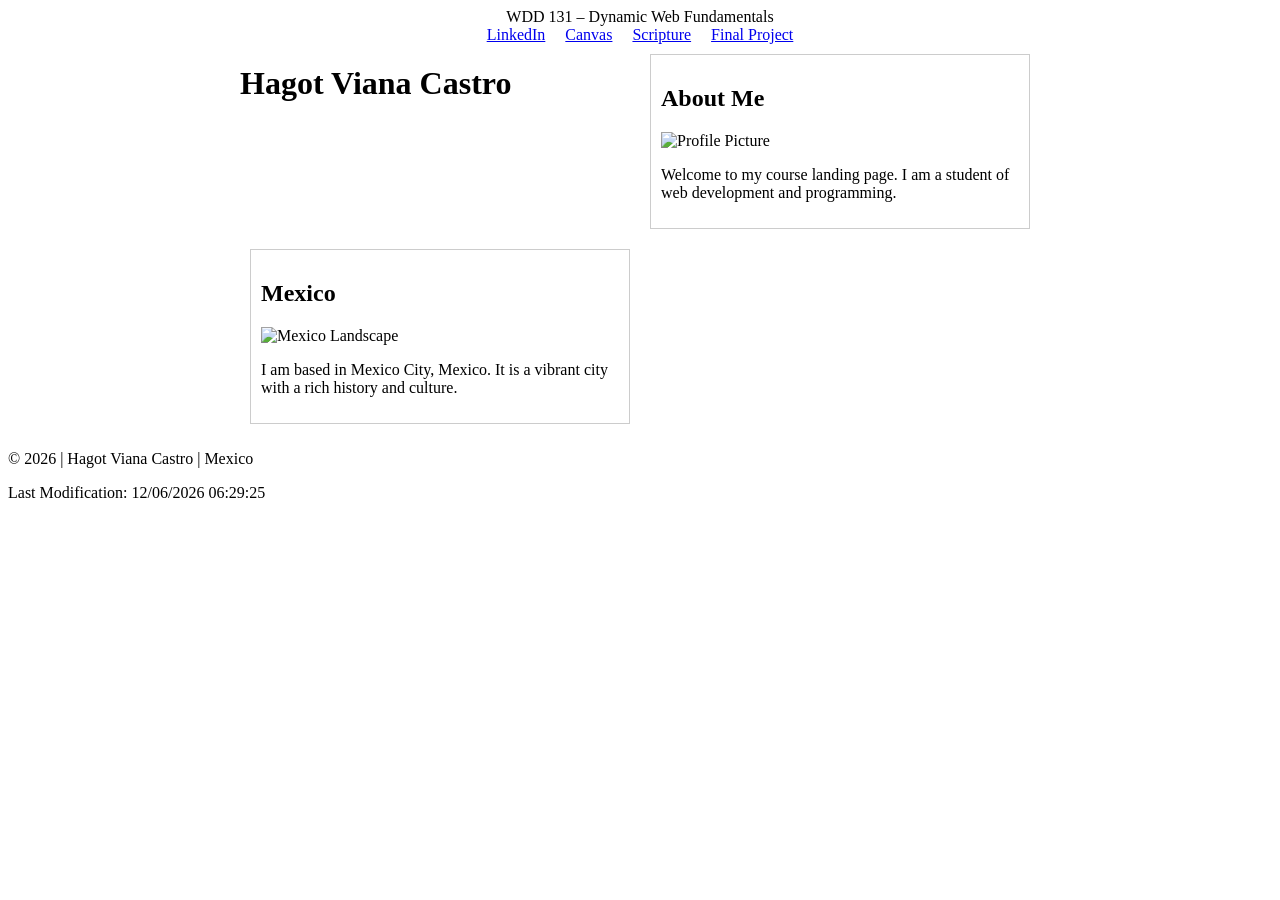
==== index.html @ 3ad0b0cc "end" ====
<!DOCTYPE html>
<html lang="en">
<head>
    <meta charset="UTF-8">
    <meta name="viewport" content="width=device-width, initial-scale=1.0">
    <title>WDD 131 – Dynamic Web Fundamentals – Hagot Viana Castro</title>
    <meta name="description" content="WDD 131 – Dynamic Web Fundamentals. Hagot Viana Castro. A portfolio site covering web development, HTML, CSS, and JavaScript.">
    <meta name="author" content="Hagot Viana Castro">
    <link rel="stylesheet" href="styles/base.css">
    <script src="scripts/getdates.js" defer></script>
</head>
<body>
    <header>
        <span id="course-title">WDD 131 – Dynamic Web Fundamentals</span>
        <nav>
            <a href="https://www.linkedin.com/">LinkedIn</a>
            <a href="https://byupw.instructure.com/">Canvas</a>
            <a href="https://www.churchofjesuschrist.org/study/scriptures/bofm/1-ne/3?lang=eng&id=p7#p7">Scripture</a>
            <a href="#">Final Project</a>
        </nav>
    </header>

    <main>
        <h1>Hagot Viana Castro</h1>
        <section class="card">
            <h2>About Me</h2>
            <img src="images/placeholder.jpg" alt="Profile Picture">
            <p>Welcome to my course landing page. I am a student of web development and programming.</p>
        </section>
        <section class="card">
            <h2>Mexico</h2>
            <img src="images/mexico.jpg" alt="Mexico Landscape">
            <p>I am based in Mexico City, Mexico. It is a vibrant city with a rich history and culture.</p>
        </section>
    </main>

    <footer>
        <p>&copy; <span id="currentyear"></span> | Hagot Viana Castro | Mexico</p>
        <p id="lastModified"></p>
    </footer>
</body>
</html>
---- styles/base.css ----
#course-title {
    display: block;
    text-align: center;
}

nav {
    display: flex;
    justify-content: center;
    gap: 20px;
}

main {
    display: grid;
    grid-template-columns: 1fr 1fr;
    max-width: 800px;
    margin: 0 auto;
}

.card {
    border: 1px solid #ccc;
    padding: 10px;
    margin: 10px;
}
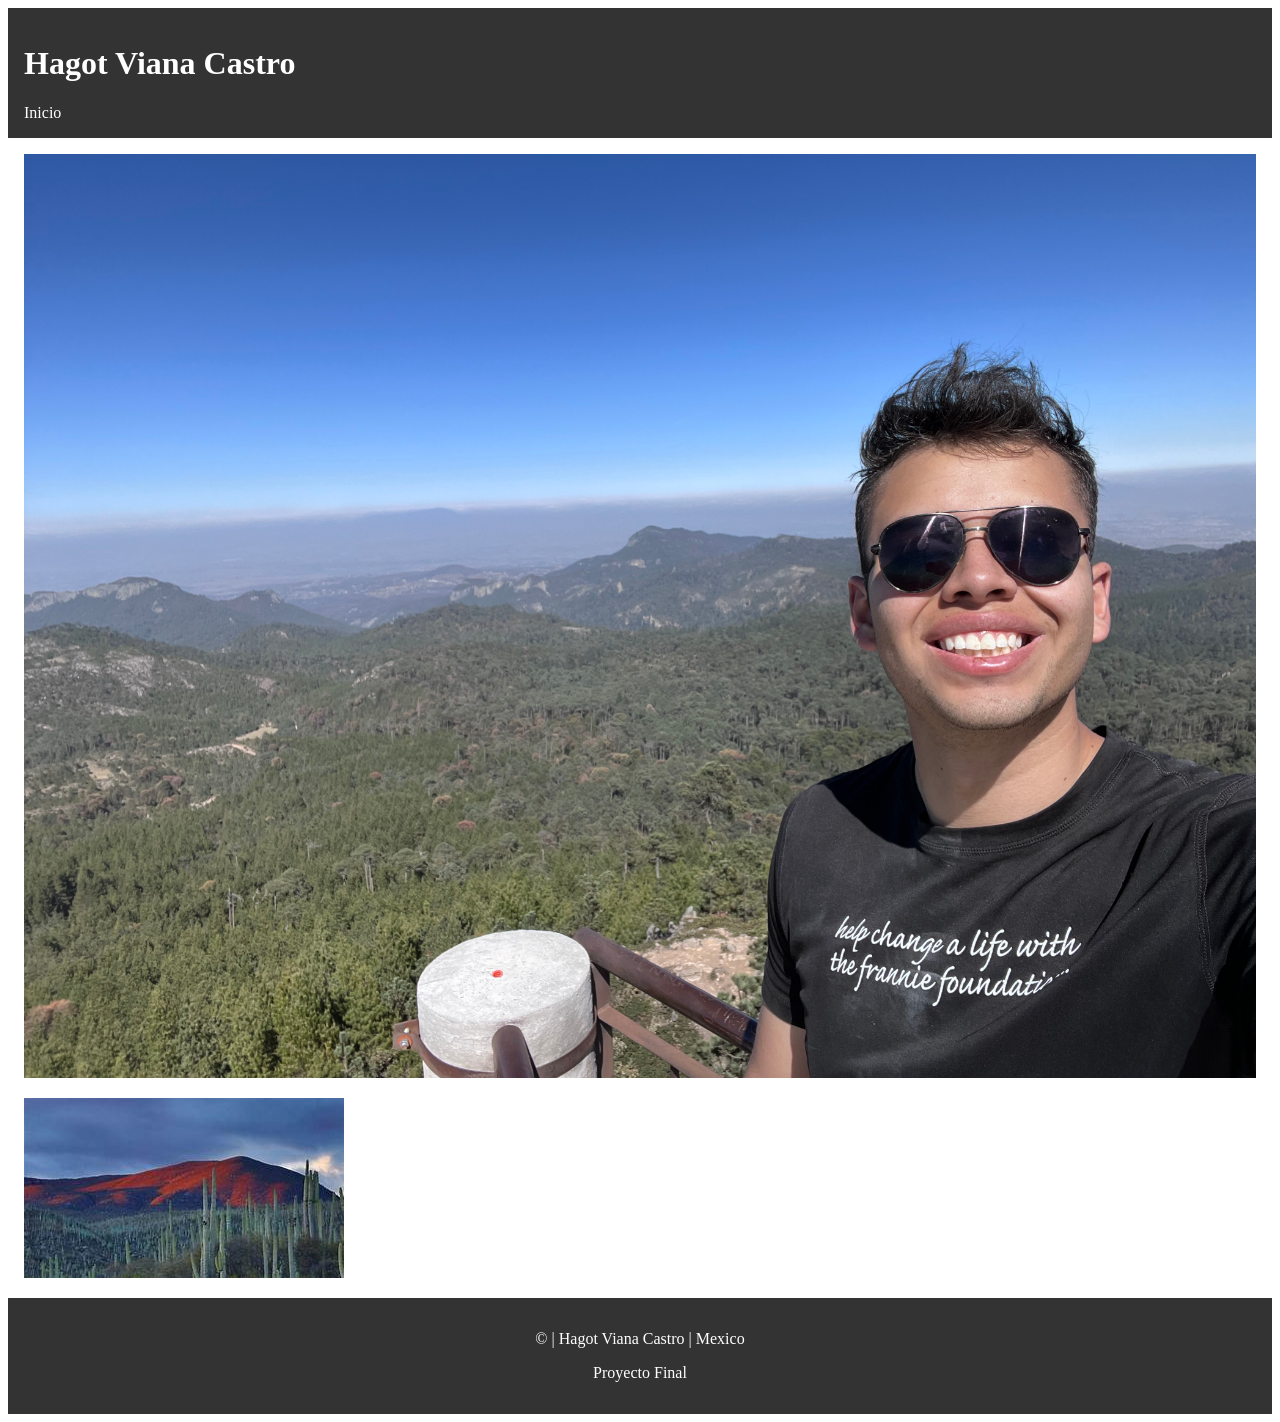
==== commit ef594884: "photos" ====
--- a/index.html
+++ b/index.html
@@ -1,42 +1,41 @@
 <!DOCTYPE html>
-<html lang="en">
+<html lang="es">
 <head>
     <meta charset="UTF-8">
     <meta name="viewport" content="width=device-width, initial-scale=1.0">
-    <title>WDD 131 – Dynamic Web Fundamentals – Hagot Viana Castro</title>
-    <meta name="description" content="WDD 131 – Dynamic Web Fundamentals. Hagot Viana Castro. A portfolio site covering web development, HTML, CSS, and JavaScript.">
-    <meta name="author" content="Hagot Viana Castro">
+    <title>Hagot Viana Castro - Proyecto</title>
+    
+    <!-- Google Fonts requeridas -->
+    <link rel="preconnect" href="https://fonts.googleapis.com">
+    <link rel="preconnect" href="https://fonts.gstatic.com" crossorigin>
+    <link href="https://fonts.googleapis.com/css2?family=Roboto&display=swap" rel="stylesheet">
+
+    <!-- Enlace a CSS -->
     <link rel="stylesheet" href="styles/base.css">
-    <script src="scripts/getdates.js" defer></script>
 </head>
 <body>
+
     <header>
-        <span id="course-title">WDD 131 – Dynamic Web Fundamentals</span>
+        <h1>Hagot Viana Castro</h1>
         <nav>
-            <a href="https://www.linkedin.com/">LinkedIn</a>
-            <a href="https://byupw.instructure.com/">Canvas</a>
-            <a href="https://www.churchofjesuschrist.org/study/scriptures/bofm/1-ne/3?lang=eng&id=p7#p7">Scripture</a>
-            <a href="#">Final Project</a>
+            <a href="#">Inicio</a>
         </nav>
     </header>
 
     <main>
-        <h1>Hagot Viana Castro</h1>
         <section class="card">
-            <h2>About Me</h2>
             <img src="images/placeholder.jpg" alt="Profile Picture">
-            <p>Welcome to my course landing page. I am a student of web development and programming.</p>
         </section>
+        
         <section class="card">
-            <h2>Mexico</h2>
             <img src="images/mexico.jpg" alt="Mexico Landscape">
-            <p>I am based in Mexico City, Mexico. It is a vibrant city with a rich history and culture.</p>
         </section>
     </main>
 
     <footer>
-        <p>&copy; <span id="currentyear"></span> | Hagot Viana Castro | Mexico</p>
-        <p id="lastModified"></p>
+        <p><span>&copy; | Hagot Viana Castro | Mexico</span></p>
+        <p>Proyecto Final</p>
     </footer>
+
 </body>
 </html>
--- a/styles/base.css
+++ b/styles/base.css
@@ -1,23 +1,37 @@
-#course-title {
-    display: block;
+header {
+    background-color: #333;
+    color: white;
+    padding: 1rem;
+}
+
+main {
+    display: grid;
+    gap: 1rem;
+    padding: 1rem;
+}
+
+footer {
+    background-color: #333;
+    color: white;
+    padding: 1rem;
     text-align: center;
 }
 
 nav {
     display: flex;
-    justify-content: center;
-    gap: 20px;
+    gap: 10px;
 }
 
-main {
-    display: grid;
-    grid-template-columns: 1fr 1fr;
-    max-width: 800px;
-    margin: 0 auto;
+a {
+    color: white;
+    text-decoration: none;
 }
 
-.card {
-    border: 1px solid #ccc;
-    padding: 10px;
-    margin: 10px;
+a:hover {
+    color: orange;
+    text-decoration: underline;
+}
+
+img {
+    max-width: 100%;
 }
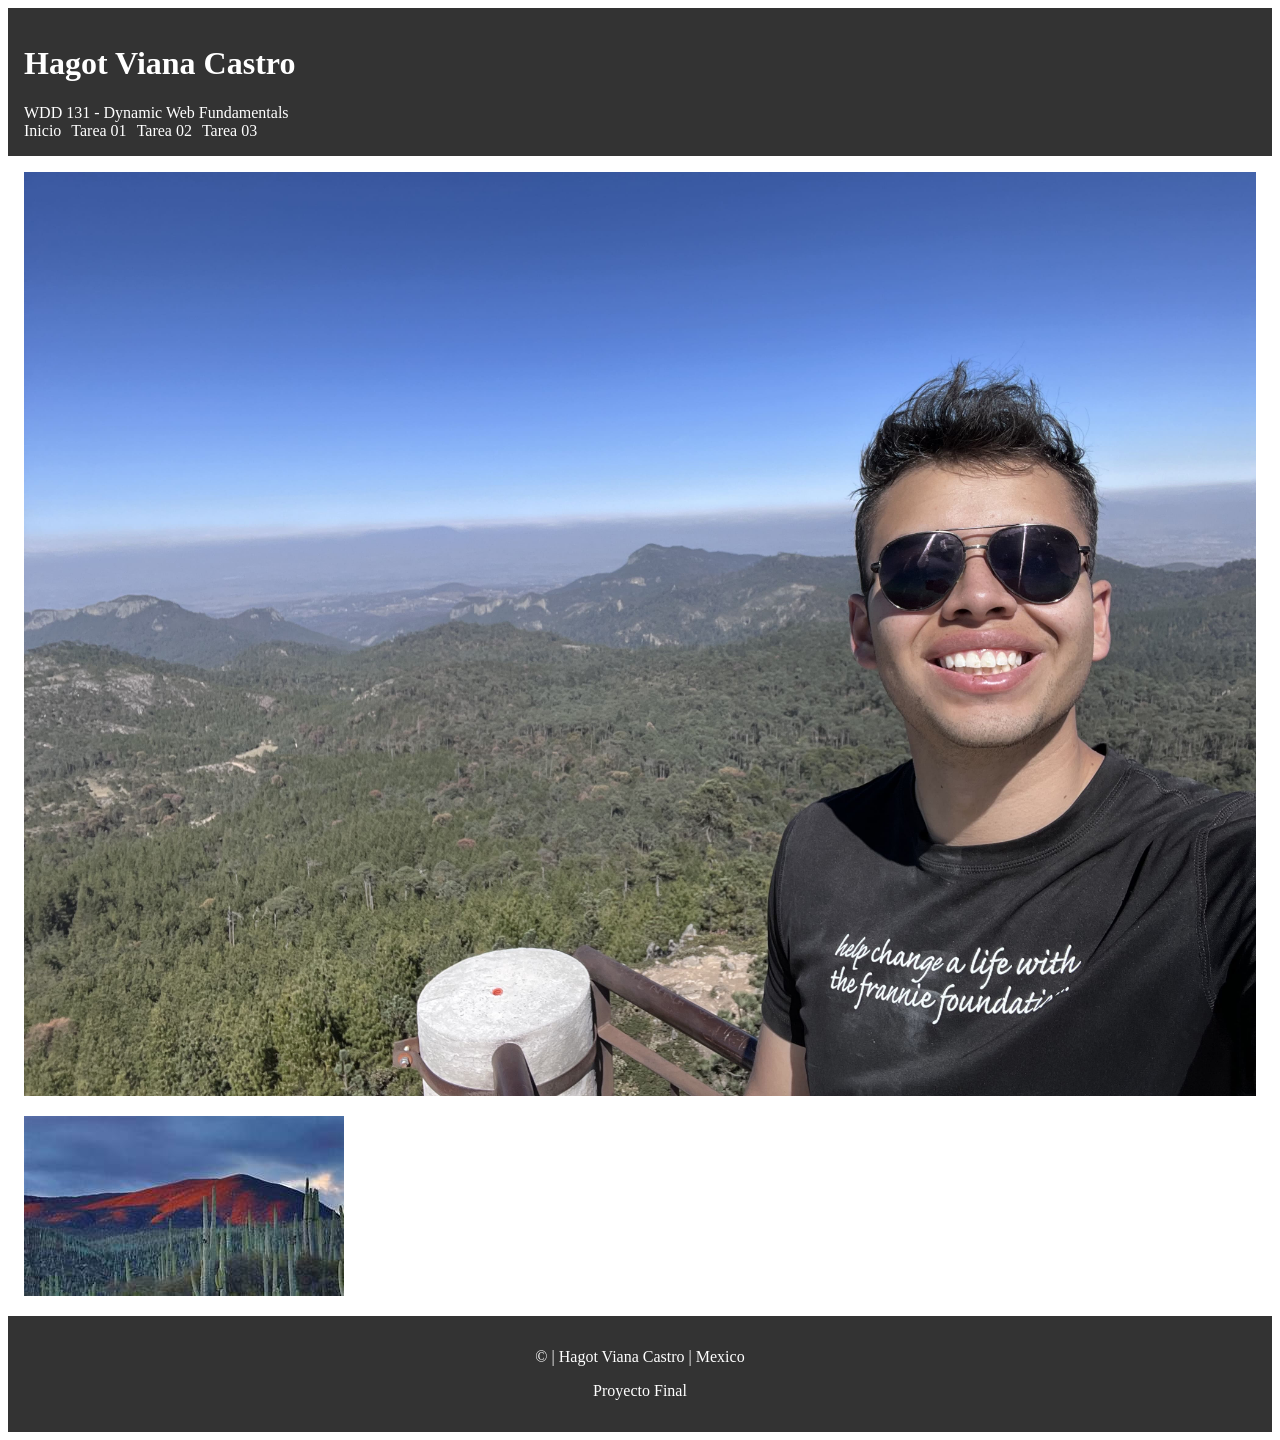
==== commit d630dc1a: "f" ====
--- a/index.html
+++ b/index.html
@@ -3,22 +3,30 @@
 <head>
     <meta charset="UTF-8">
     <meta name="viewport" content="width=device-width, initial-scale=1.0">
-    <title>Hagot Viana Castro - Proyecto</title>
+    <meta name="description" content="Página de inicio para la clase WDD 131 de Hagot Viana Castro">
+    <meta name="author" content="Hagot Viana Castro">
     
-    <!-- Google Fonts requeridas -->
+    <title>WDD 131 | Dynamic Web Fundamentals | Hagot Viana Castro</title>
+    
+    <!-- Google Fonts -->
     <link rel="preconnect" href="https://fonts.googleapis.com">
     <link rel="preconnect" href="https://fonts.gstatic.com" crossorigin>
     <link href="https://fonts.googleapis.com/css2?family=Roboto&display=swap" rel="stylesheet">
 
-    <!-- Enlace a CSS -->
     <link rel="stylesheet" href="styles/base.css">
+    <!-- Archivo JS requerido -->
+    <script src="scripts/getdates.js" defer></script>
 </head>
 <body>
 
     <header>
         <h1>Hagot Viana Castro</h1>
+        <span id="course-title">WDD 131 - Dynamic Web Fundamentals</span>
         <nav>
             <a href="#">Inicio</a>
+            <a href="#">Tarea 01</a>
+            <a href="#">Tarea 02</a>
+            <a href="#">Tarea 03</a>
         </nav>
     </header>
 
@@ -38,4 +46,4 @@
     </footer>
 
 </body>
-</html>
+</html>
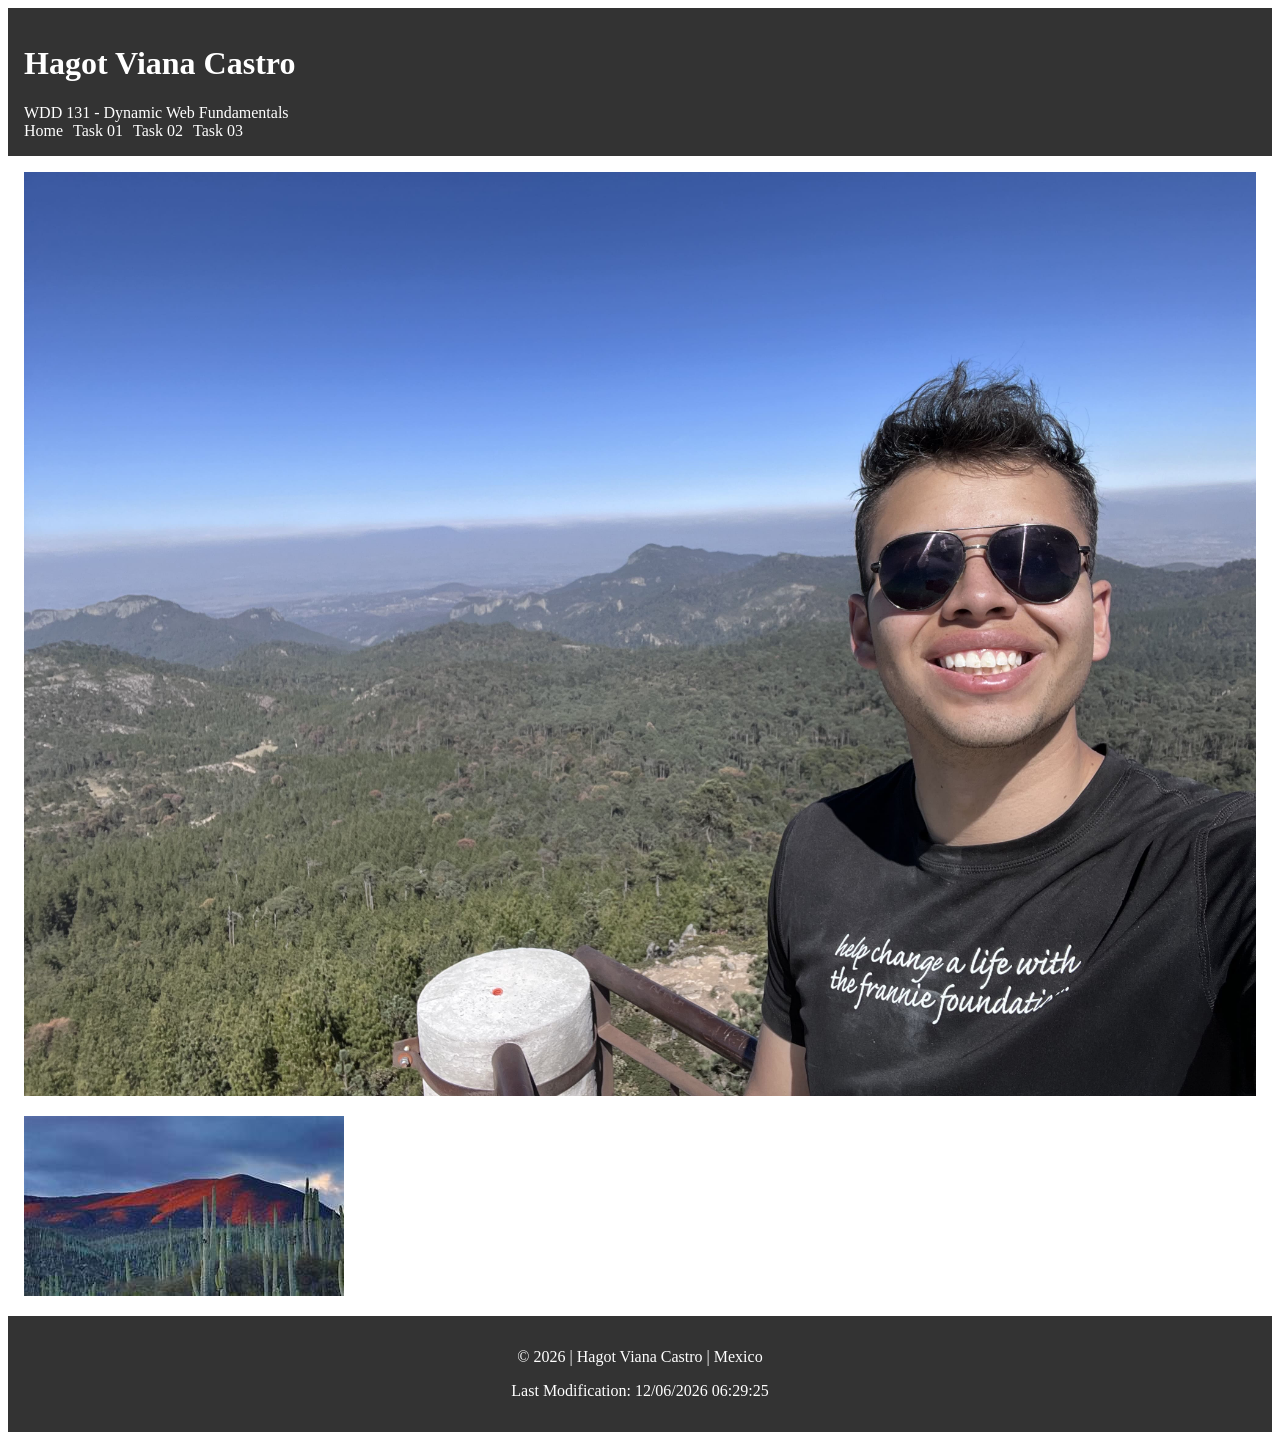
==== commit b749f56a: "g" ====
--- a/index.html
+++ b/index.html
@@ -1,20 +1,18 @@
 <!DOCTYPE html>
-<html lang="es">
+<html lang="en">
 <head>
     <meta charset="UTF-8">
     <meta name="viewport" content="width=device-width, initial-scale=1.0">
-    <meta name="description" content="Página de inicio para la clase WDD 131 de Hagot Viana Castro">
+    <meta name="description" content="Homepage for WDD 131 - Dynamic Web Fundamentals course, created by Hagot Viana Castro.">
     <meta name="author" content="Hagot Viana Castro">
     
-    <title>WDD 131 | Dynamic Web Fundamentals | Hagot Viana Castro</title>
+    <title>WDD 131 - Dynamic Web Fundamentals | Hagot Viana Castro</title>
     
-    <!-- Google Fonts -->
     <link rel="preconnect" href="https://fonts.googleapis.com">
     <link rel="preconnect" href="https://fonts.gstatic.com" crossorigin>
     <link href="https://fonts.googleapis.com/css2?family=Roboto&display=swap" rel="stylesheet">
 
     <link rel="stylesheet" href="styles/base.css">
-    <!-- Archivo JS requerido -->
     <script src="scripts/getdates.js" defer></script>
 </head>
 <body>
@@ -23,10 +21,10 @@
         <h1>Hagot Viana Castro</h1>
         <span id="course-title">WDD 131 - Dynamic Web Fundamentals</span>
         <nav>
-            <a href="#">Inicio</a>
-            <a href="#">Tarea 01</a>
-            <a href="#">Tarea 02</a>
-            <a href="#">Tarea 03</a>
+            <a href="#">Home</a>
+            <a href="#">Task 01</a>
+            <a href="#">Task 02</a>
+            <a href="#">Task 03</a>
         </nav>
     </header>
 
@@ -41,8 +39,8 @@
     </main>
 
     <footer>
-        <p><span>&copy; | Hagot Viana Castro | Mexico</span></p>
-        <p>Proyecto Final</p>
+        <p>&copy; <span id="currentyear"></span> | Hagot Viana Castro | Mexico</p>
+        <p id="lastModified"></p>
     </footer>
 
 </body>
--- a/styles/base.css
+++ b/styles/base.css
@@ -34,4 +34,4 @@
 
 img {
     max-width: 100%;
-}+}
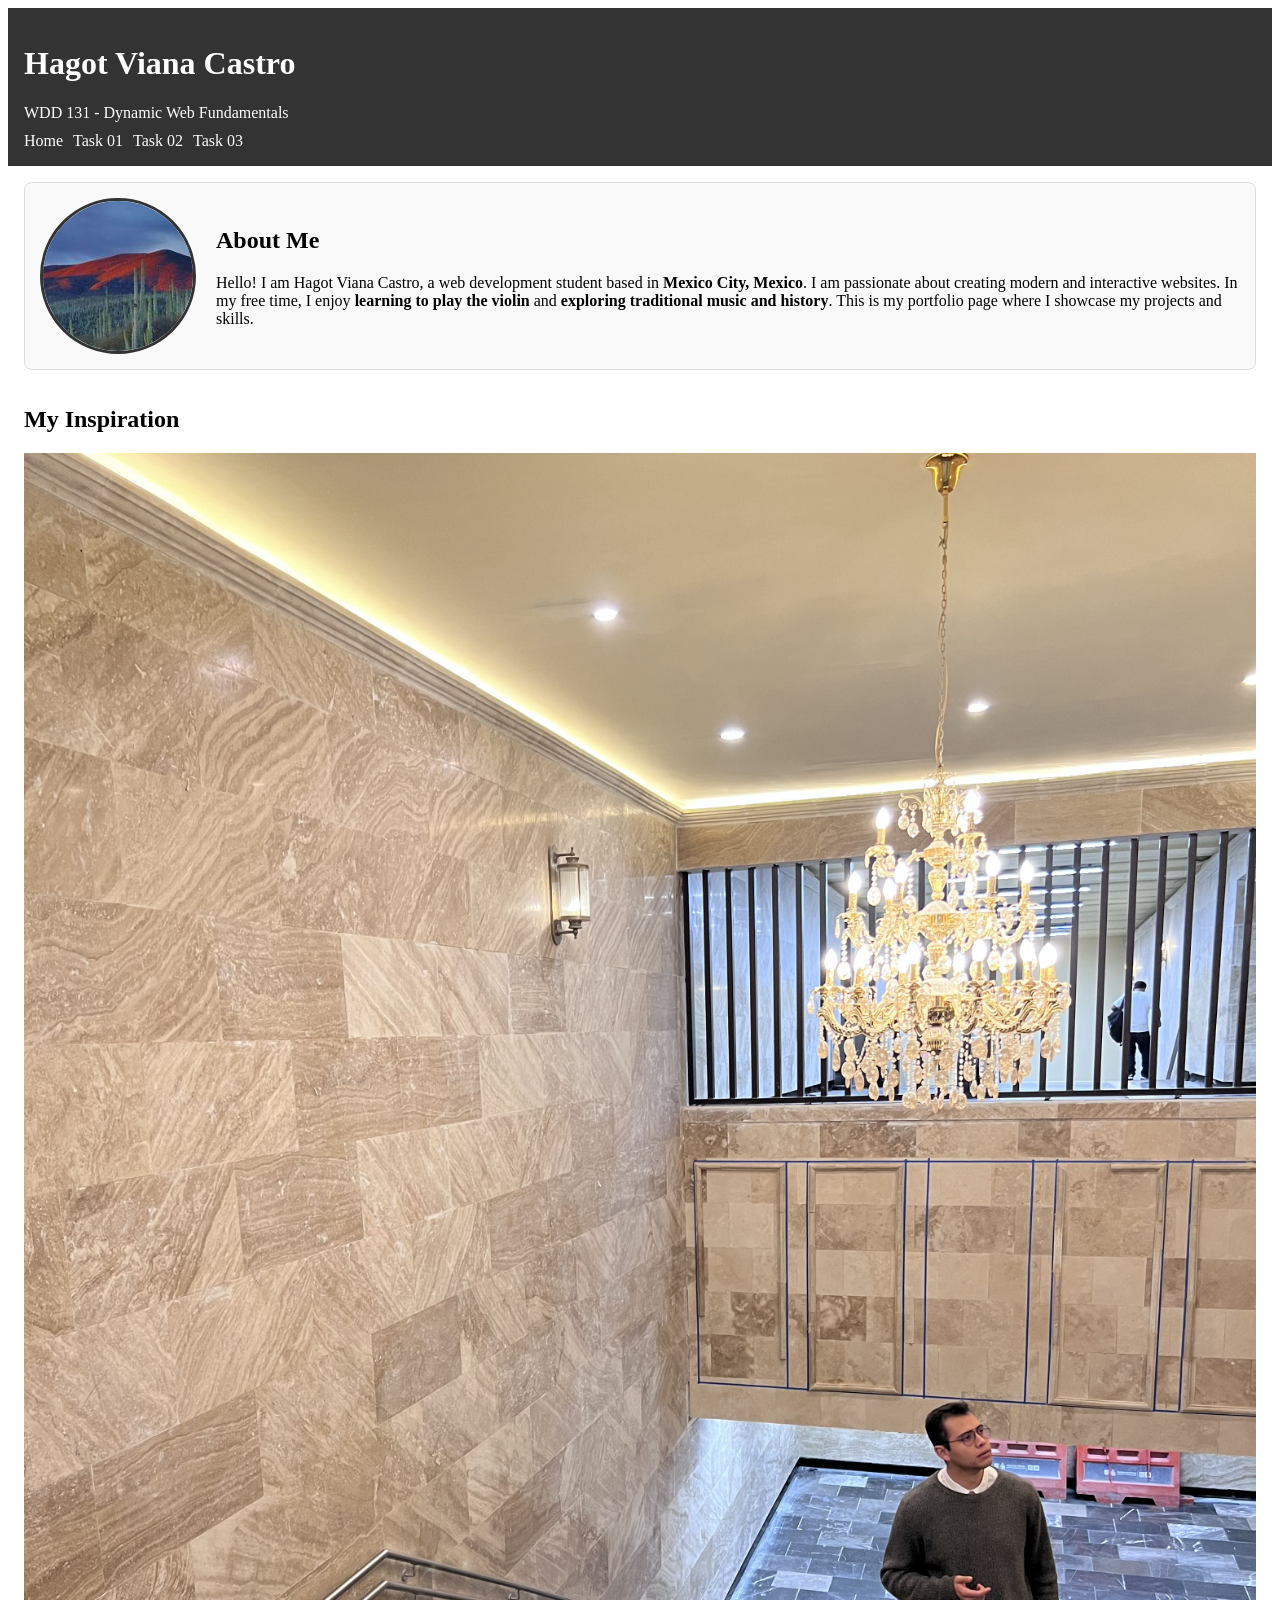
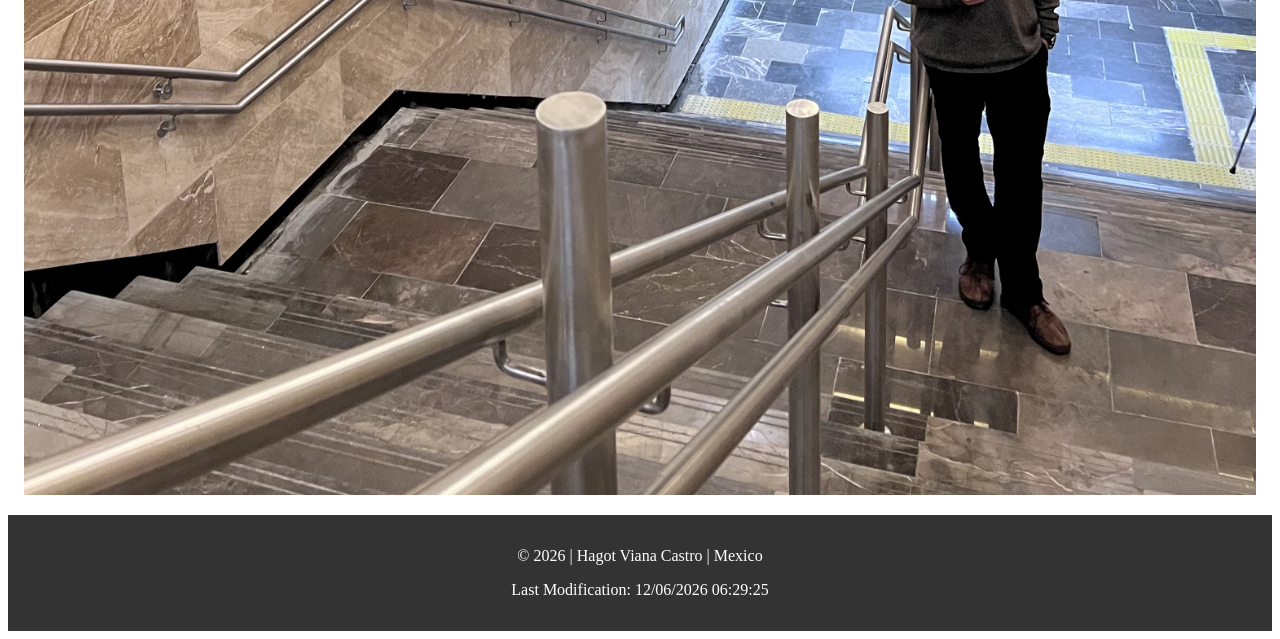
==== commit 38fd82ca: "h" ====
--- a/index.html
+++ b/index.html
@@ -29,12 +29,18 @@
     </header>
 
     <main>
-        <section class="card">
-            <img src="images/placeholder.jpg" alt="Profile Picture">
+        <!-- Perfil profesional actualizado -->
+        <section class="card profile-card">
+            <img src="images/mexico.jpg" alt="Hagot Viana Castro" class="profile-img-small">
+            <div class="profile-text">
+                <h2>About Me</h2>
+                <p>Hello! I am Hagot Viana Castro, a web development student based in <strong>Mexico City, Mexico</strong>. I am passionate about creating modern and interactive websites. In my free time, I enjoy <strong>learning to play the violin</strong> and <strong>exploring traditional music and history</strong>. This is my portfolio page where I showcase my projects and skills.</p>
+            </div>
         </section>
         
         <section class="card">
-            <img src="images/mexico.jpg" alt="Mexico Landscape">
+            <h2>My Inspiration</h2>
+            <img src="images/placeholder.jpg" alt="Mexico Landscape">
         </section>
     </main>
 
--- a/styles/base.css
+++ b/styles/base.css
@@ -10,6 +10,24 @@
     padding: 1rem;
 }
 
+.profile-card {
+    display: flex;
+    align-items: center;
+    gap: 20px;
+    background-color: #f9f9f9;
+    padding: 15px;
+    border-radius: 8px;
+    border: 1px solid #ddd;
+}
+
+.profile-img-small {
+    width: 150px;
+    height: 150px;
+    object-fit: cover;
+    border-radius: 50%; 
+    border: 3px solid #333;
+}
+
 footer {
     background-color: #333;
     color: white;
@@ -20,6 +38,7 @@
 nav {
     display: flex;
     gap: 10px;
+    margin-top: 10px;
 }
 
 a {
@@ -34,4 +53,4 @@
 
 img {
     max-width: 100%;
-}
+}
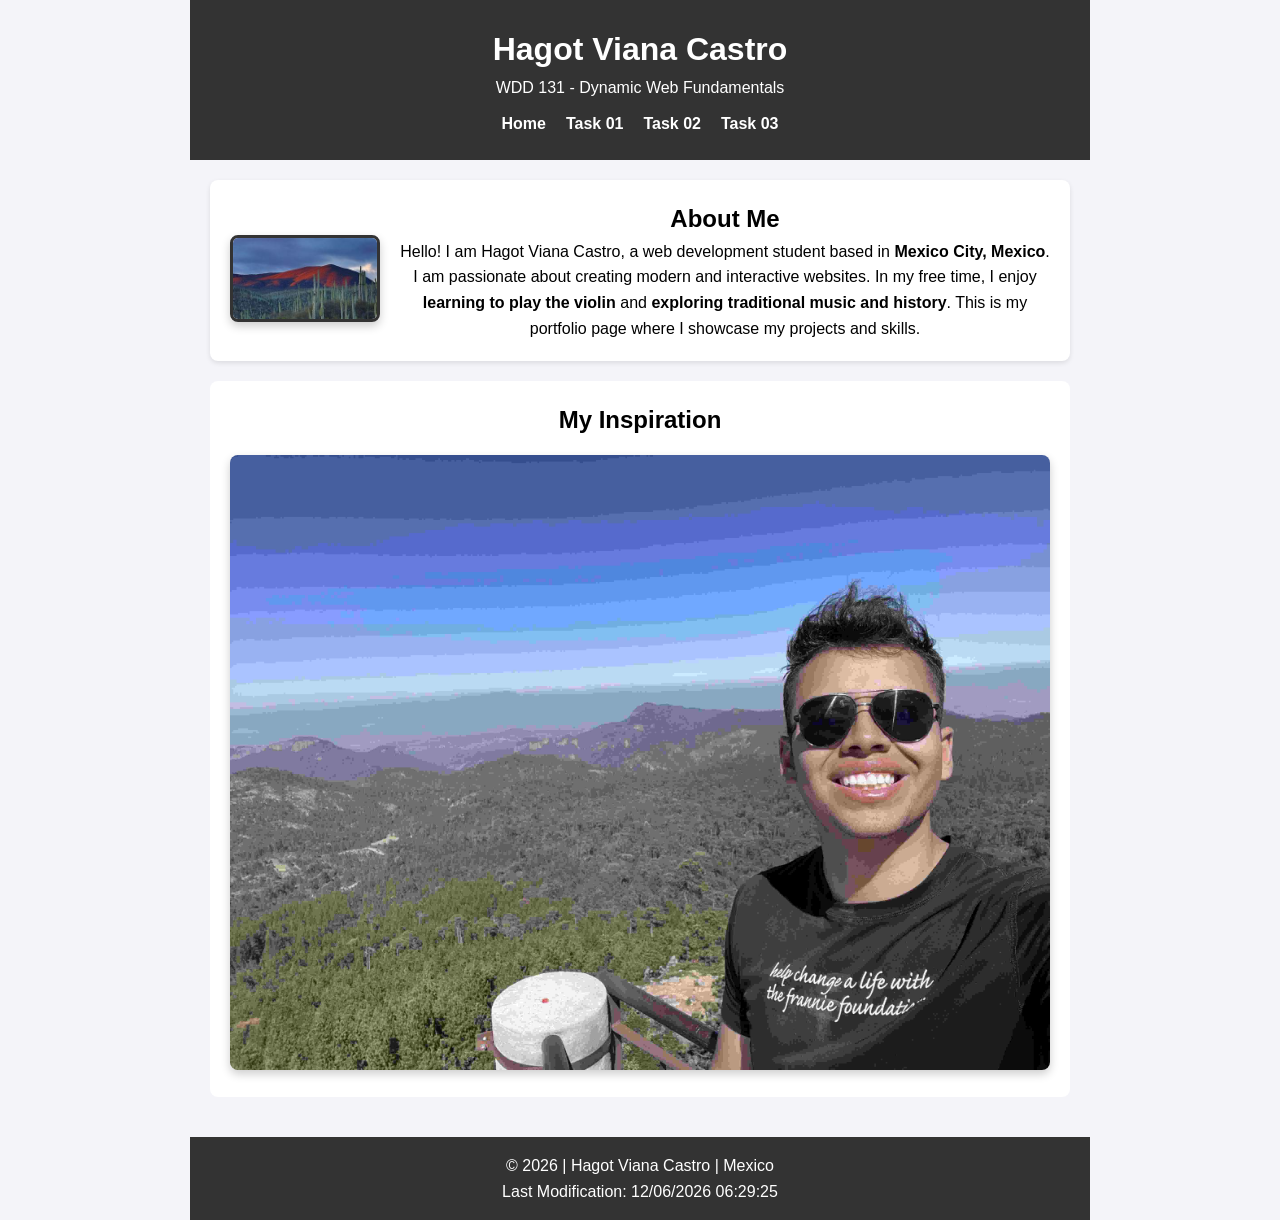
==== commit 5f269a97: "f" ====
--- a/index.html
+++ b/index.html
@@ -19,17 +19,15 @@
 
     <header>
         <h1>Hagot Viana Castro</h1>
-        <span id="course-title">WDD 131 - Dynamic Web Fundamentals</span>
+        <p id="course-title">WDD 131 - Dynamic Web Fundamentals</p>
         <nav>
-            <a href="#">Home</a>
+            <a href="index.html">Home</a>
             <a href="#">Task 01</a>
-            <a href="#">Task 02</a>
-            <a href="#">Task 03</a>
+            <a href="temples.html">Task 02</a> <a href="#">Task 03</a>
         </nav>
     </header>
 
     <main>
-        <!-- Perfil profesional actualizado -->
         <section class="card profile-card">
             <img src="images/mexico.jpg" alt="Hagot Viana Castro" class="profile-img-small">
             <div class="profile-text">
--- a/styles/base.css
+++ b/styles/base.css
@@ -1,31 +1,67 @@
+* { margin: 0; padding: 0; box-sizing: border-box; }
+
+body {
+    font-family: 'Segoe UI', sans-serif;
+    line-height: 1.6;
+    background-color: #f4f4f9;
+    max-width: 900px;
+    margin: 0 auto;
+}
+
 header {
     background-color: #333;
     color: white;
-    padding: 1rem;
+    padding: 1.5rem;
+    text-align: center;
 }
+
+nav {
+    display: flex;
+    justify-content: center;
+    gap: 20px;
+    margin-top: 10px;
+}
+
+a { color: white; text-decoration: none; font-weight: bold; }
+a:hover { color: orange; }
 
 main {
     display: grid;
-    gap: 1rem;
-    padding: 1rem;
+    gap: 20px;
+    padding: 20px;
 }
 
 .profile-card {
     display: flex;
     align-items: center;
     gap: 20px;
-    background-color: #f9f9f9;
-    padding: 15px;
+    background-color: white;
+    padding: 20px;
     border-radius: 8px;
-    border: 1px solid #ddd;
+    box-shadow: 0 2px 5px rgba(0,0,0,0.1);
 }
 
 .profile-img-small {
     width: 150px;
     height: 150px;
     object-fit: cover;
-    border-radius: 50%; 
+    border-radius: 50%;
     border: 3px solid #333;
+}
+
+.card {
+    background: white;
+    padding: 20px;
+    border-radius: 8px;
+    text-align: center;
+}
+
+.card img {
+    max-width: 100%;
+    height: auto;
+    border-radius: 8px;
+    margin-top: 15px;
+    box-shadow: 0 4px 10px rgba(0,0,0,0.2);
 }
 
 footer {
@@ -33,24 +69,5 @@
     color: white;
     padding: 1rem;
     text-align: center;
-}
-
-nav {
-    display: flex;
-    gap: 10px;
-    margin-top: 10px;
-}
-
-a {
-    color: white;
-    text-decoration: none;
-}
-
-a:hover {
-    color: orange;
-    text-decoration: underline;
-}
-
-img {
-    max-width: 100%;
+    margin-top: 20px;
 }
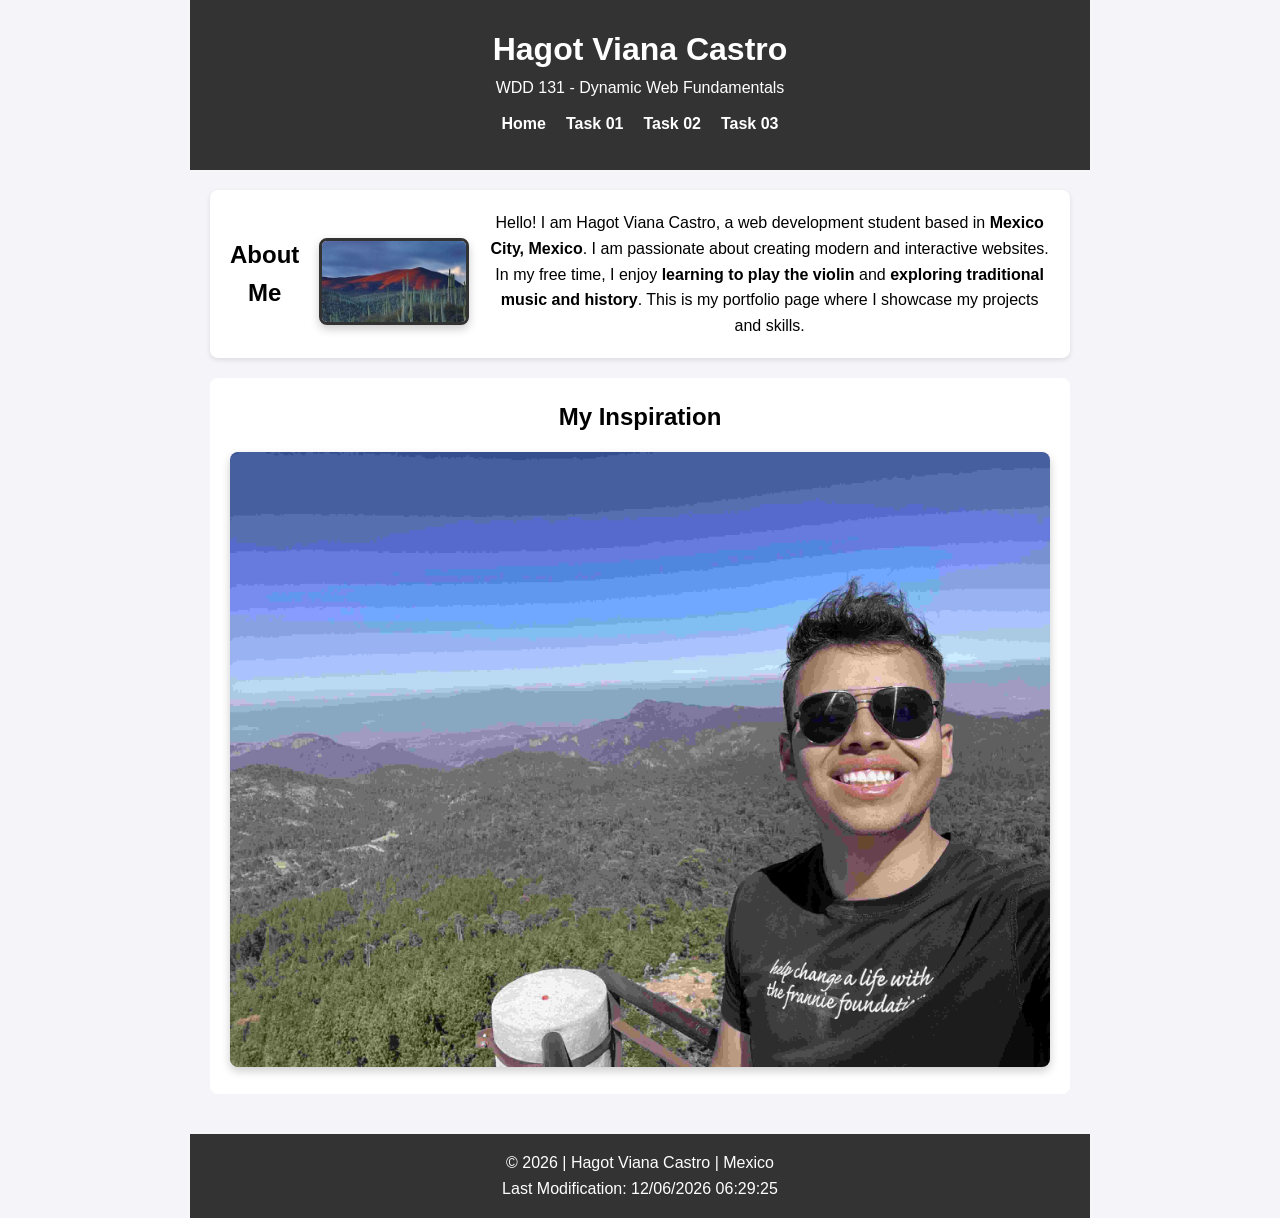
==== commit 0352879a: "h" ====
--- a/index.html
+++ b/index.html
@@ -13,6 +13,7 @@
     <link href="https://fonts.googleapis.com/css2?family=Roboto&display=swap" rel="stylesheet">
 
     <link rel="stylesheet" href="styles/base.css">
+    
     <script src="scripts/getdates.js" defer></script>
 </head>
 <body>
@@ -23,15 +24,16 @@
         <nav>
             <a href="index.html">Home</a>
             <a href="#">Task 01</a>
-            <a href="temples.html">Task 02</a> <a href="#">Task 03</a>
+            <a href="temples.html">Task 02</a>
+            <a href="#">Task 03</a>
         </nav>
     </header>
 
     <main>
         <section class="card profile-card">
+            <h2>About Me</h2>
             <img src="images/mexico.jpg" alt="Hagot Viana Castro" class="profile-img-small">
             <div class="profile-text">
-                <h2>About Me</h2>
                 <p>Hello! I am Hagot Viana Castro, a web development student based in <strong>Mexico City, Mexico</strong>. I am passionate about creating modern and interactive websites. In my free time, I enjoy <strong>learning to play the violin</strong> and <strong>exploring traditional music and history</strong>. This is my portfolio page where I showcase my projects and skills.</p>
             </div>
         </section>
--- a/styles/base.css
+++ b/styles/base.css
@@ -19,7 +19,7 @@
     display: flex;
     justify-content: center;
     gap: 20px;
-    margin-top: 10px;
+    padding: 10px;
 }
 
 a { color: white; text-decoration: none; font-weight: bold; }
@@ -70,4 +70,16 @@
     padding: 1rem;
     text-align: center;
     margin-top: 20px;
+}
+@media screen and (max-width: 600px) {
+    nav {
+        flex-direction: column;
+        text-align: center;
+    }
+}
+
+@media screen and (min-width: 601px) {
+    nav {
+        flex-direction: row;
+    }
 }
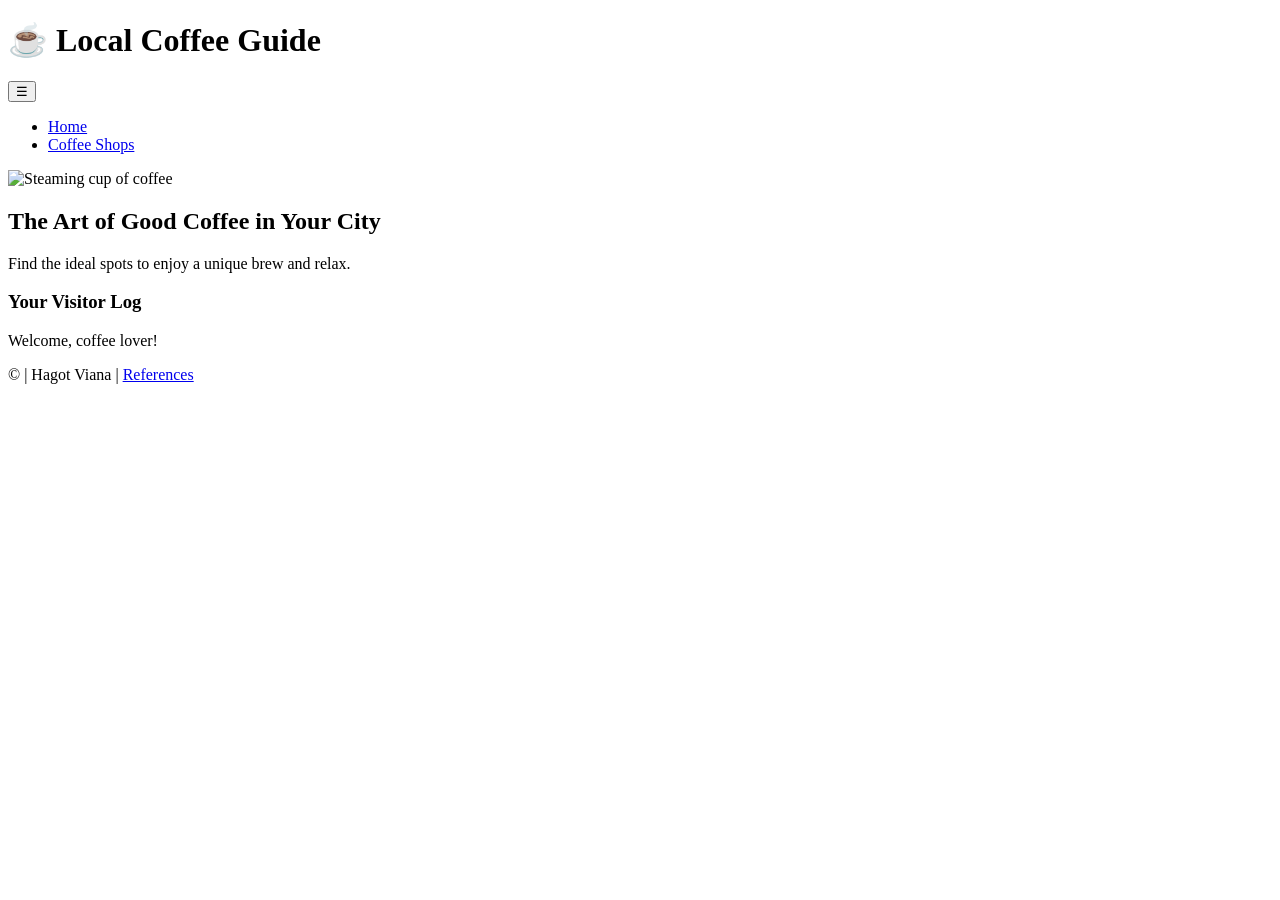
==== commit 127cd25e: "h" ====
--- a/index.html
+++ b/index.html
@@ -3,51 +3,41 @@
 <head>
     <meta charset="UTF-8">
     <meta name="viewport" content="width=device-width, initial-scale=1.0">
-    <meta name="description" content="Homepage for WDD 131 - Dynamic Web Fundamentals course, created by Hagot Viana Castro.">
-    <meta name="author" content="Hagot Viana Castro">
-    
-    <title>WDD 131 - Dynamic Web Fundamentals | Hagot Viana Castro</title>
-    
-    <link rel="preconnect" href="https://fonts.googleapis.com">
-    <link rel="preconnect" href="https://fonts.gstatic.com" crossorigin>
-    <link href="https://fonts.googleapis.com/css2?family=Roboto&display=swap" rel="stylesheet">
-
-    <link rel="stylesheet" href="styles/base.css">
-    
-    <script src="scripts/getdates.js" defer></script>
+    <title>Local Specialty Coffee Guide - Home</title>
+    <meta name="description" content="Discover the best local specialty coffee shops and enjoy a unique cup of coffee.">
+    <link rel="stylesheet" href="styles/styles.css">
+    <script src="scripts/script.js" defer></script>
 </head>
 <body>
-
     <header>
-        <h1>Hagot Viana Castro</h1>
-        <p id="course-title">WDD 131 - Dynamic Web Fundamentals</p>
+        <h1>☕ Local Coffee Guide</h1>
         <nav>
-            <a href="index.html">Home</a>
-            <a href="#">Task 01</a>
-            <a href="temples.html">Task 02</a>
-            <a href="#">Task 03</a>
+            <button id="menu-button" aria-label="Menu">&#9776;</button>
+            <ul id="nav-list">
+                <li><a href="index.html" class="active">Home</a></li>
+                <li><a href="coffee.html">Coffee Shops</a></li>
+            </ul>
         </nav>
     </header>
 
     <main>
-        <section class="card profile-card">
-            <h2>About Me</h2>
-            <img src="images/mexico.jpg" alt="Hagot Viana Castro" class="profile-img-small">
-            <div class="profile-text">
-                <p>Hello! I am Hagot Viana Castro, a web development student based in <strong>Mexico City, Mexico</strong>. I am passionate about creating modern and interactive websites. In my free time, I enjoy <strong>learning to play the violin</strong> and <strong>exploring traditional music and history</strong>. This is my portfolio page where I showcase my projects and skills.</p>
+        <section class="hero">
+            <img src="images/hero-coffee.jpg" alt="Steaming cup of coffee" loading="lazy" width="800" height="500">
+            <div class="hero-text">
+                <h2>The Art of Good Coffee in Your City</h2>
+                <p>Find the ideal spots to enjoy a unique brew and relax.</p>
             </div>
         </section>
-        
-        <section class="card">
-            <h2>My Inspiration</h2>
-            <img src="images/placeholder.jpg" alt="Mexico Landscape">
+
+        <section class="local-storage-section">
+            <h3>Your Visitor Log</h3>
+            <p id="visitor-message">Welcome, coffee lover!</p>
         </section>
     </main>
 
     <footer>
-        <p>&copy; <span id="currentyear"></span> | Hagot Viana Castro | Mexico</p>
+        <p>&copy; <span id="currentyear"></span> | Hagot Viana | <a href="references.html">References</a></p>
         <p id="lastModified"></p>
     </footer>
-
 </body>
 </html>
